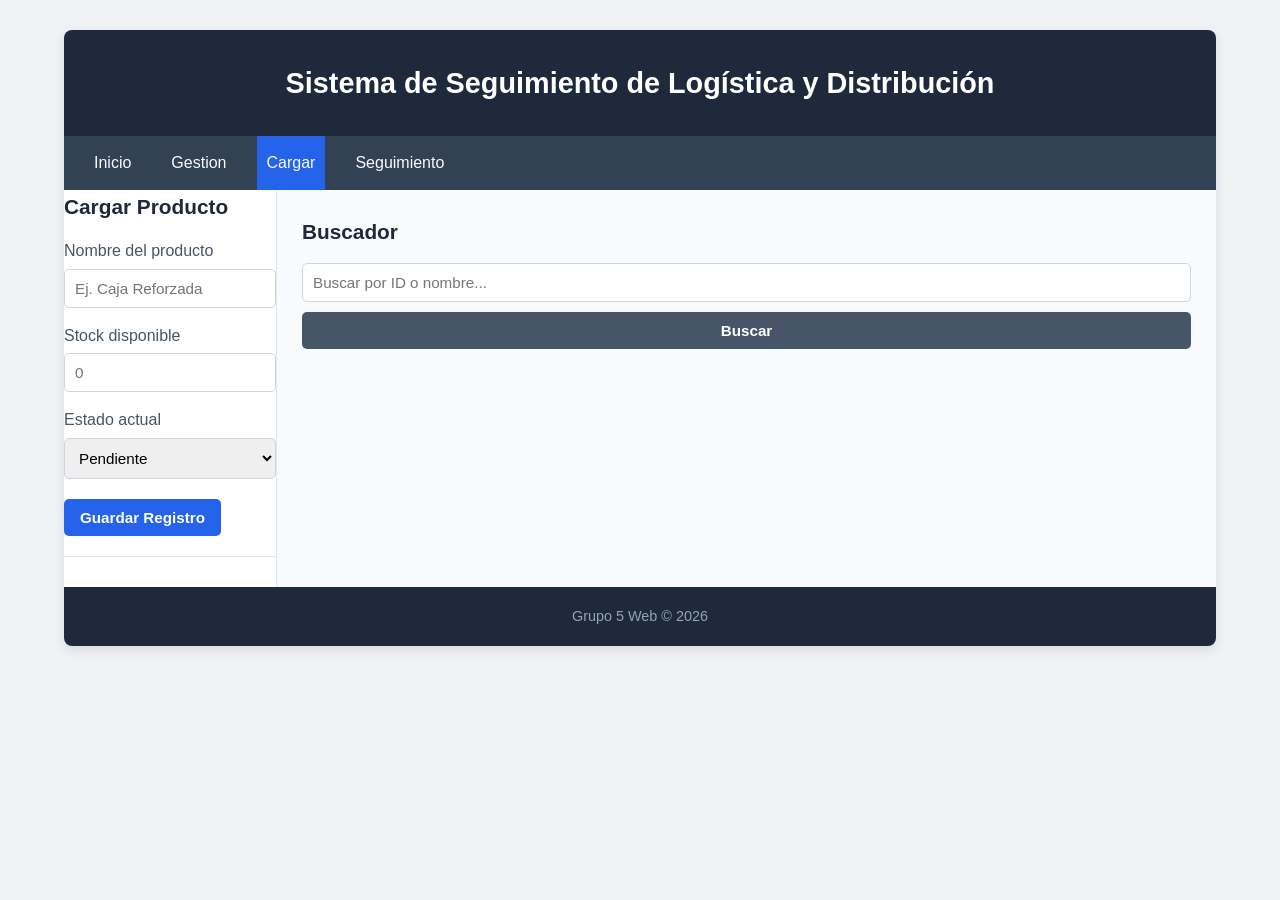
==== Frontend/cargas.html @ 02582727 "estructura y visuales actualizados" ====
<!DOCTYPE html>
<html lang="es">
<head>
    <meta charset="utf-8">
    <meta name="viewport" content="width=device-width, initial-scale=1.0">
    <title>Sistema de Seguimiento Logístico</title>
    <link rel="stylesheet" href="styles.css">
</head>
<body>
    <div id="container">
        <header>
            <h1>Sistema de Seguimiento de Logística y Distribución</h1>
        </header>

        <nav>
            <ul>
                <li><a href="index.html">Inicio</a></li>
                <li><a href="gestion.html">Gestion</a></li>
                <li><a href="cargas.html" class="activo">Cargar</a></li>
                <li><a href="seguimiento.html">Seguimiento</a></li>
            </ul>
        </nav>

        <div class="main-wrapper">
                <div class="card" id="formulario">
                    <h2>Cargar Producto</h2>
                    <form class="product-form">
                        <div class="form-group">
                            <label for="nombre">Nombre del producto</label>
                            <input type="text" id="nombre" placeholder="Ej. Caja Reforzada" required>
                        </div>

                        <div class="form-group">
                            <label for="stock">Stock disponible</label>
                            <input type="number" id="stock" min="0" placeholder="0" required>
                        </div>

                        <div class="form-group">
                            <label for="estado">Estado actual</label>
                            <select id="estado">
                                <option value="pendiente">Pendiente</option>
                                <option value="preparado">Preparado</option>
                                <option value="entregado">Entregado</option>
                            </select>
                        </div>

                        <button type="submit" class="btn-primary">Guardar Registro</button>
                    </form>
                </div>
            </section>

            <aside>
                <h2>Buscador</h2>
                <form class="search-form">
                    <input type="text" placeholder="Buscar por ID o nombre...">
                    <button type="submit" class="btn-secondary">Buscar</button>
                </form>
            </aside>
        </div>

        <footer>
            Grupo 5 Web &copy; 2026
        </footer>
    </div>
</body>
</html>
---- Frontend/styles.css ----
/* Reseteo básico para evitar problemas de medidas y márgenes */
* {
    box-sizing: border-box;
    margin: 0;
    padding: 0;
}

body {
    background-color: #f0f2f5;
    font-family: 'Segoe UI', Tahoma, Geneva, Verdana, sans-serif;
    color: #333;
    line-height: 1.6;
}

#container {
    width: 90%;
    max-width: 1200px;
    margin: 30px auto;
    background-color: #ffffff;
    border-radius: 8px;
    overflow: hidden;
    box-shadow: 0 4px 12px rgba(0, 0, 0, 0.1);
}

/* Cabecera */
header {
    background-color: #1e293b;
    color: #ffffff;
    padding: 30px 20px;
    text-align: center;
}

header h1 {
    font-size: 1.8rem;
    font-weight: 600;
}

/* Barra de navegación */
nav {
    background-color: #334155;
    padding: 0 20px;
}

nav ul {
    display: flex;
    list-style: none;
    gap: 20px;
}

nav ul li a {
    display: block;
    color: #f8fafc;
    text-decoration: none;
    padding: 14px 10px;
    font-weight: 500;
    transition: background-color 0.2s;
}

nav ul li a:hover {
    background-color: #475569;
}

/* Contenedor principal (Reemplaza float y clearfix) */
.main-wrapper {
    display: flex;
    flex-wrap: wrap;
}

#content {
    flex: 3; /* Ocupa el 75% del espacio */
    min-width: 300px;
    padding: 25px;
    background-color: #ffffff;
}

aside {
    flex: 1; /* Ocupa el 25% del espacio */
    min-width: 250px;
    padding: 25px;
    background-color: #f8fafc;
    border-left: 1px solid #e2e8f0;
}

/* Tarjetas internas */
.card {
    margin-bottom: 30px;
    padding-bottom: 20px;
    border-bottom: 1px solid #e2e8f0;
}

.card:last-child {
    border-bottom: none;
    margin-bottom: 0;
}

h2 {
    color: #1e293b;
    margin-bottom: 15px;
    font-size: 1.3rem;
}

/* Estilos de la tabla */
table {
    width: 100%;
    border-collapse: collapse;
    margin-top: 10px;
}

th, td {
    padding: 12px 15px;
    text-align: left;
    border-bottom: 1px solid #e2e8f0;
}

th {
    background-color: #f1f5f9;
    color: #475569;
    font-weight: 600;
    text-transform: uppercase;
    font-size: 0.85rem;
}

tr:hover {
    background-color: #f8fafc;
}

/* Etiquetas de estado */
.badge {
    padding: 4px 8px;
    border-radius: 4px;
    font-size: 0.8rem;
    font-weight: 600;
}

.pendiente {
    background-color: #fef3c7;
    color: #b45309;
}

.entregado {
    background-color: #dcfce7;
    color: #15803d;
}

.preparado {
    background-color: #cbd5e1;
    color: #1e51dd;
}

/* Formularios */
.form-group {
    margin-bottom: 15px;
}

label {
    display: block;
    margin-bottom: 5px;
    font-weight: 500;
    color: #475569;
}

input[type="text"],
input[type="number"],
select {
    width: 100%;
    padding: 10px;
    border: 1px solid #cbd5e1;
    border-radius: 5px;
    font-size: 0.95rem;
}

input:focus, select:focus {
    outline: none;
    border-color: #2563eb;
}

.search-form {
    display: flex;
    flex-direction: column;
    gap: 10px;
}

/* Botones */
button {
    padding: 10px 16px;
    border: none;
    border-radius: 5px;
    font-size: 0.95rem;
    font-weight: 600;
    cursor: pointer;
    transition: background-color 0.2s;
}

.btn-primary {
    background-color: #2563eb;
    color: white;
    display: block;
    text-align: center; 
    text-decoration: none; 
    margin-top: 20px;
}

.btn-primary:hover {
    background-color: #1d4ed8;
}

.btn-secondary {
    background-color: #475569;
    color: white;
}

.btn-secondary:hover {
    background-color: #334155;
}

.kpi-container {
    display: flex;
    gap: 15px;
    margin-bottom: 25px;
    flex-wrap: wrap;
}
.kpi-card {
    flex: 1;
    background-color: #f8fafc;
    border: 1px solid #e2e8f0;
    border-radius: 8px;
    padding: 15px;
    text-align: center;
}
.kpi-number {
    font-size: 2rem;
    font-weight: bold;
    color: #2563eb;
}

nav ul li a.activo{
    background-color: #2563eb;
}

.tracking-search {
    display: flex;
    gap: 10px;

}

.timeline {
    list-style: none;
    border-left: 3px solid #cbd5e1;
    padding-left: 20px;
}

.timeline li {
    margin-bottom: 15px;
    color: #64748b;
}

.timeline li.completado {
    color: #15803d;
    font-weight: 500;
}

.timeline li.actual{
    color: #2563eb;
    font-weight: bold;
}

.detail-list {
    list-style: none;
}
.detail-list li{
    margin-bottom: 10px;
}

     /* Pie de página */
footer {
    background-color: #1e293b;
    color: #94a3b8;
    text-align: center;
    padding: 18px;
    font-size: 0.9rem;
}
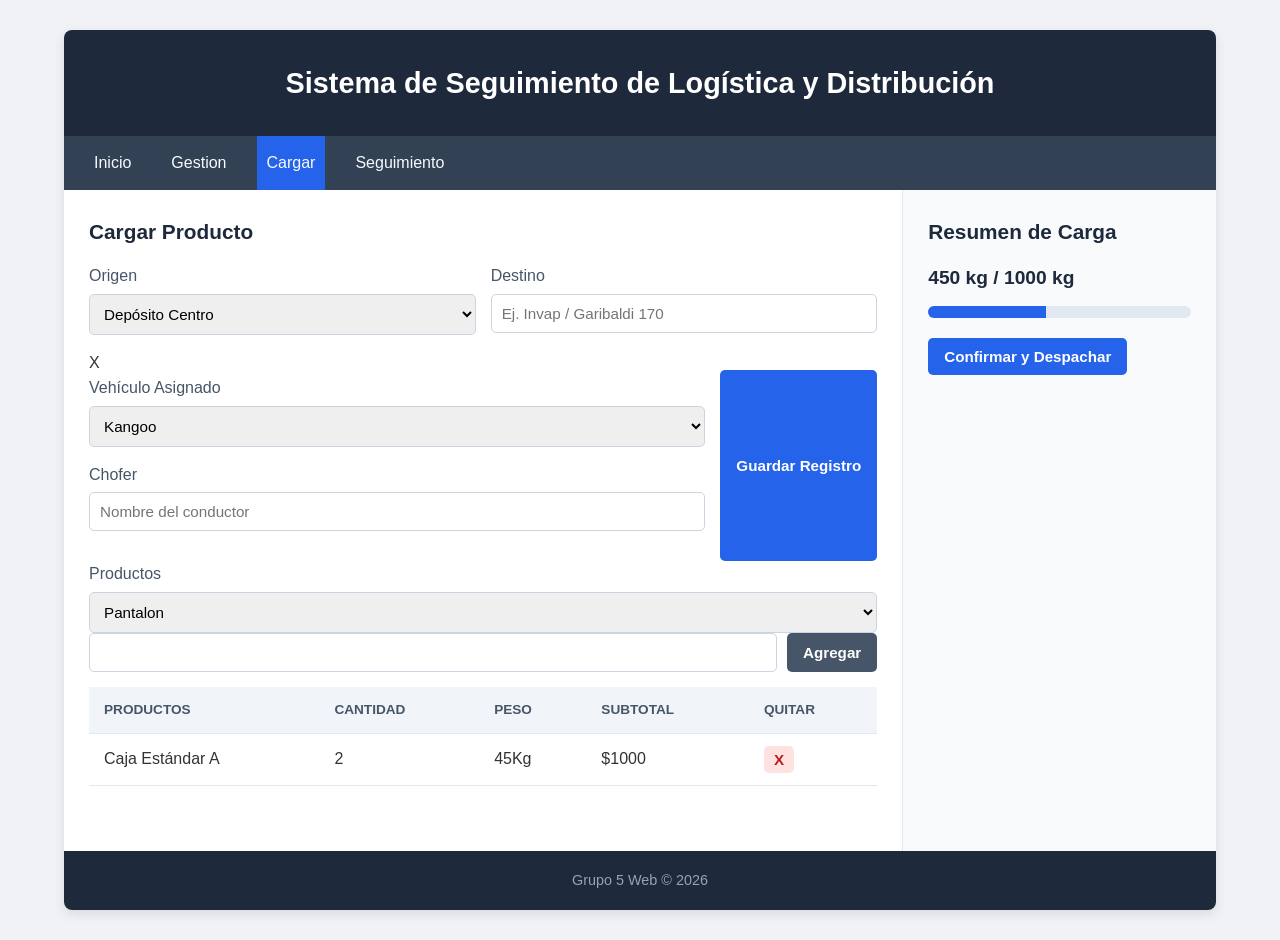
==== commit dcc6f335: "Diseño Final Pagina Web" ====
--- a/Frontend/cargas.html
+++ b/Frontend/cargas.html
@@ -22,39 +22,86 @@
         </nav>
 
         <div class="main-wrapper">
-                <div class="card" id="formulario">
+            <section id="content">
+                <div class="card">
                     <h2>Cargar Producto</h2>
-                    <form class="product-form">
-                        <div class="form-group">
-                            <label for="nombre">Nombre del producto</label>
-                            <input type="text" id="nombre" placeholder="Ej. Caja Reforzada" required>
+                    <form id="carga-form">
+                        <div class="form-row">
+                            <div class="form-group">
+                                <label for="origen">Origen</label>
+                                <select name="origen" id="origen">
+                                    <option value="centro">Depósito Centro</option>
+                                    <option value="melipal">Depósito Melipal</option>
+                                    <option value="dina-huapi">Depósito Dina Huapi</option>
+                                </select>
+                            </div>
+                            <div class="form-group">
+                                <label for="destino">Destino</label>
+                                <input type="text" id="destino" placeholder="Ej. Invap / Garibaldi 170">
+                            </div>
                         </div>
-
-                        <div class="form-group">
-                            <label for="stock">Stock disponible</label>
-                            <input type="number" id="stock" min="0" placeholder="0" required>
+                        <div class="form-row">
+                            <div class="form-group">X
+                                <div class="form-group">
+                                    <label for="vehiculo">Vehículo Asignado</label>
+                                    <select name="vehiculo" id="vehiculo">
+                                        <option value="kangoo">Kangoo</option>
+                                        <option value="amarok">Amarok</option>
+                                        <option value="camion">Camión</option>
+                                        <option value="moto">Moto</option>
+                                    </select>
+                            </div>
+                            <div class="form-group">
+                                <label for="chofer">Chofer</label>
+                                    <input type="text" id="chofer" placeholder="Nombre del conductor">
+                                </div>
                         </div>
-
-                        <div class="form-group">
-                            <label for="estado">Estado actual</label>
-                            <select id="estado">
-                                <option value="pendiente">Pendiente</option>
-                                <option value="preparado">Preparado</option>
-                                <option value="entregado">Entregado</option>
-                            </select>
-                        </div>
-
                         <button type="submit" class="btn-primary">Guardar Registro</button>
                     </form>
+                </div>
+                <div class="card">
+                    <label for="productos">Productos</label>
+                    <select>
+                        <option value="pantalon">Pantalon</option>
+                        <option value="campera">Campera</option>
+                        <option value="remera">Remera</option>
+                        <option value="buzo">Buzo</option>
+                    </select>
+                    <div class="add-product-row">
+                        <input type="number">
+                        <button type="button" class="btn-secondary">Agregar</button>
+                    </div>
+                
+                    <table>                        
+                        <thead>
+                            <tr>
+                                <th>Productos</th>
+                                <th>Cantidad</th>
+                                <th>Peso</th>
+                                <th>SubTotal</th>
+                                <th>Quitar</th>
+                            </tr>
+                        </thead>
+                        <tbody id="productos-body">
+                            <tr>
+                                <td>Caja Estándar A</td>
+                                <td>2</td>
+                                <td>45Kg</td>
+                                <td>$1000</td>
+                                <td><button type="button" class="btn-delete">X</button></td>
+                            </tr>
+                        </tbody>
+                    </table>
                 </div>
             </section>
 
             <aside>
-                <h2>Buscador</h2>
-                <form class="search-form">
-                    <input type="text" placeholder="Buscar por ID o nombre...">
-                    <button type="submit" class="btn-secondary">Buscar</button>
-                </form>
+                <h2>Resumen de Carga</h2>
+                <p class="peso-total">450 kg / 1000 kg</p>
+                    <div class="progress-bar">
+                        <div class="progress-fill"></div>
+                    </div>
+                   <button type="submit" form="carga-form" class="btn-primary">Confirmar y Despachar</button>
             </aside>
         </div>
 
--- a/Frontend/styles.css
+++ b/Frontend/styles.css
@@ -270,8 +270,77 @@
 .detail-list li{
     margin-bottom: 10px;
 }
-
-     /* Pie de página */
+.form-row {
+    display: flex;
+    gap: 15px;
+}
+.form-group {
+    flex: 1;
+}
+/* Fila para agregar productos */
+.add-product-row {
+    display: flex;
+    gap: 10px;
+    margin-bottom: 15px;
+}
+
+/* Botón eliminar de tabla */
+.btn-delete {
+    background-color: #fee2e2;
+    color: #b91c1c;
+    padding: 5px 10px;
+}
+
+.btn-delete:hover {
+    background-color: #fecaca;
+}
+
+/* Barra de progreso en Aside */
+.peso-total {
+    font-size: 1.2rem;
+    font-weight: bold;
+    color: #1e293b;
+}
+
+.progress-bar {
+    width: 100%;
+    height: 12px;
+    background-color: #e2e8f0;
+    border-radius: 6px;
+    overflow: hidden;
+    margin: 12px 0;
+}
+
+.progress-fill {
+    width: 45%;
+    height: 100%;
+    background-color: #2563eb;
+}
+
+.tabs {
+    display: flex; 
+    gap: 10px; 
+    margin-bottom: 20px; 
+    border-bottom: 2px solid #e2e8f0; 
+    padding-bottom: 10px;
+}
+
+.tab-btn { 
+    background-color: #f1f5f9;
+     color: #475569;
+}
+.tab-btn.active{
+    background-color: #2563eb;
+     color: #ffffff;
+}
+.btn-edit{
+    background-color: #fef3c7;
+    color: #b45309; 
+    padding: 5px 10px; 
+    margin-right: 5px;
+}
+
+/* Pie de página */
 footer {
     background-color: #1e293b;
     color: #94a3b8;
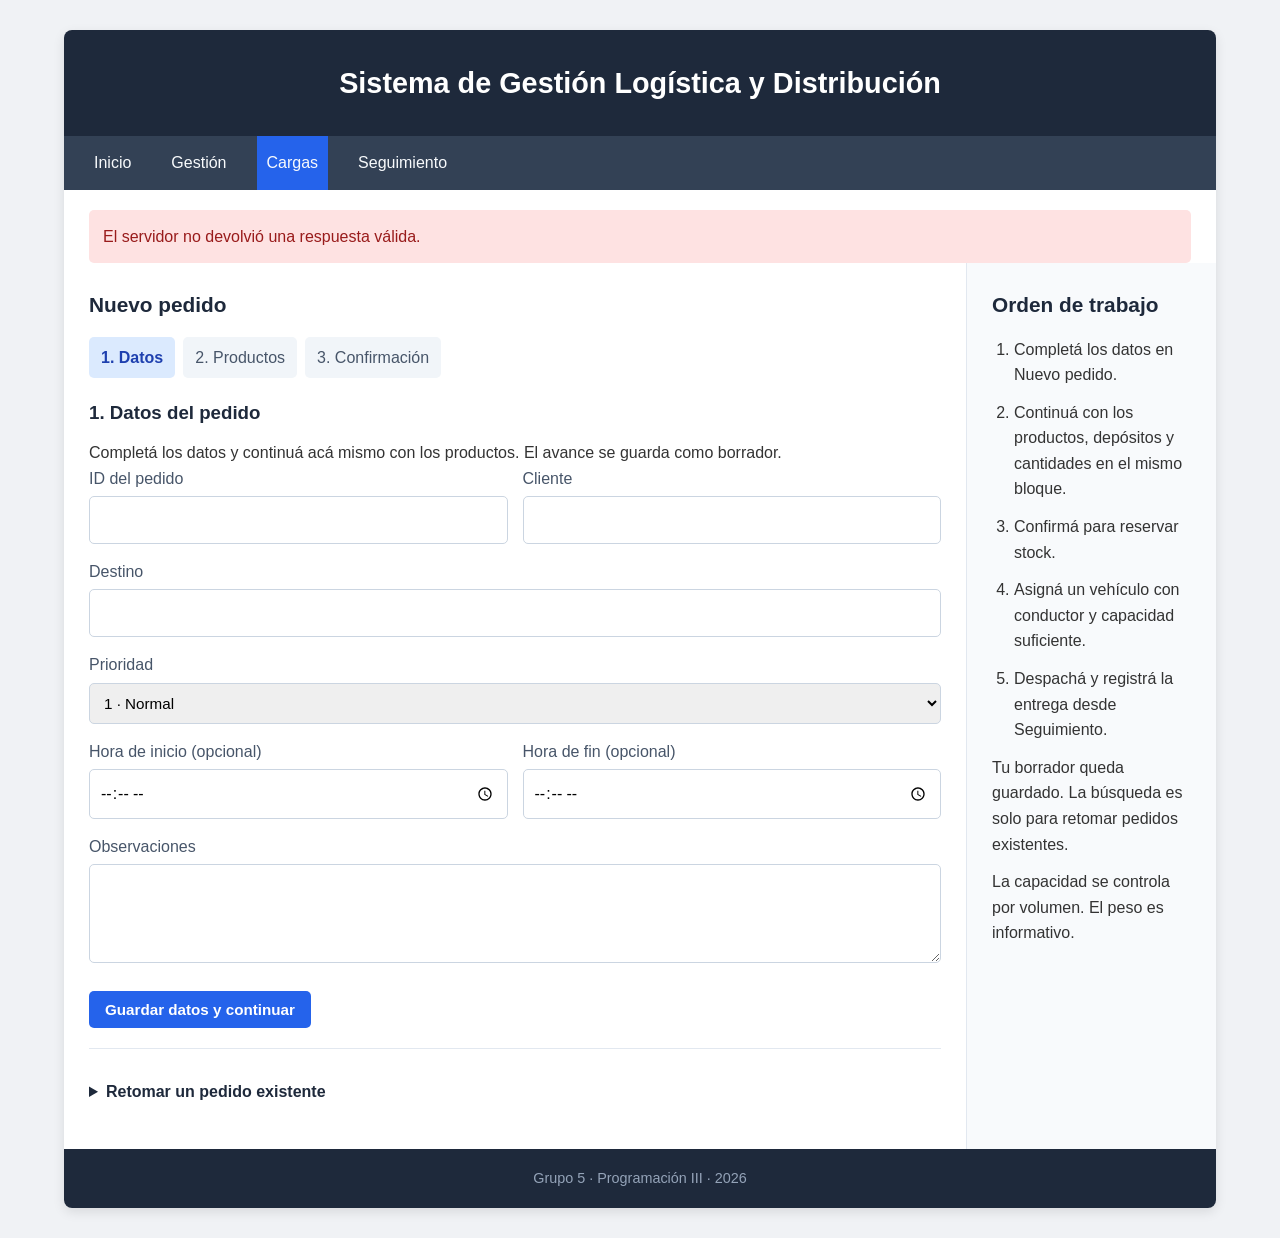
==== commit e020d619: "feat: integrar web, espacio de depositos y flujo de pedidos" ====
--- a/Frontend/cargas.html
+++ b/Frontend/cargas.html
@@ -1,113 +1,38 @@
 <!DOCTYPE html>
 <html lang="es">
 <head>
-    <meta charset="utf-8">
-    <meta name="viewport" content="width=device-width, initial-scale=1.0">
-    <title>Sistema de Seguimiento Logístico</title>
-    <link rel="stylesheet" href="styles.css">
+<meta charset="utf-8"><meta name="viewport" content="width=device-width, initial-scale=1">
+<title>Pedidos y despacho · Gestión Logística</title><link rel="stylesheet" href="styles.css">
+<script src="api.js" defer></script><script src="carga.js" defer></script>
 </head>
-<body>
-    <div id="container">
-        <header>
-            <h1>Sistema de Seguimiento de Logística y Distribución</h1>
-        </header>
-
-        <nav>
-            <ul>
-                <li><a href="index.html">Inicio</a></li>
-                <li><a href="gestion.html">Gestion</a></li>
-                <li><a href="cargas.html" class="activo">Cargar</a></li>
-                <li><a href="seguimiento.html">Seguimiento</a></li>
-            </ul>
-        </nav>
-
-        <div class="main-wrapper">
-            <section id="content">
-                <div class="card">
-                    <h2>Cargar Producto</h2>
-                    <form id="carga-form">
-                        <div class="form-row">
-                            <div class="form-group">
-                                <label for="origen">Origen</label>
-                                <select name="origen" id="origen">
-                                    <option value="centro">Depósito Centro</option>
-                                    <option value="melipal">Depósito Melipal</option>
-                                    <option value="dina-huapi">Depósito Dina Huapi</option>
-                                </select>
-                            </div>
-                            <div class="form-group">
-                                <label for="destino">Destino</label>
-                                <input type="text" id="destino" placeholder="Ej. Invap / Garibaldi 170">
-                            </div>
-                        </div>
-                        <div class="form-row">
-                            <div class="form-group">X
-                                <div class="form-group">
-                                    <label for="vehiculo">Vehículo Asignado</label>
-                                    <select name="vehiculo" id="vehiculo">
-                                        <option value="kangoo">Kangoo</option>
-                                        <option value="amarok">Amarok</option>
-                                        <option value="camion">Camión</option>
-                                        <option value="moto">Moto</option>
-                                    </select>
-                            </div>
-                            <div class="form-group">
-                                <label for="chofer">Chofer</label>
-                                    <input type="text" id="chofer" placeholder="Nombre del conductor">
-                                </div>
-                        </div>
-                        <button type="submit" class="btn-primary">Guardar Registro</button>
-                    </form>
-                </div>
-                <div class="card">
-                    <label for="productos">Productos</label>
-                    <select>
-                        <option value="pantalon">Pantalon</option>
-                        <option value="campera">Campera</option>
-                        <option value="remera">Remera</option>
-                        <option value="buzo">Buzo</option>
-                    </select>
-                    <div class="add-product-row">
-                        <input type="number">
-                        <button type="button" class="btn-secondary">Agregar</button>
-                    </div>
-                
-                    <table>                        
-                        <thead>
-                            <tr>
-                                <th>Productos</th>
-                                <th>Cantidad</th>
-                                <th>Peso</th>
-                                <th>SubTotal</th>
-                                <th>Quitar</th>
-                            </tr>
-                        </thead>
-                        <tbody id="productos-body">
-                            <tr>
-                                <td>Caja Estándar A</td>
-                                <td>2</td>
-                                <td>45Kg</td>
-                                <td>$1000</td>
-                                <td><button type="button" class="btn-delete">X</button></td>
-                            </tr>
-                        </tbody>
-                    </table>
-                </div>
-            </section>
-
-            <aside>
-                <h2>Resumen de Carga</h2>
-                <p class="peso-total">450 kg / 1000 kg</p>
-                    <div class="progress-bar">
-                        <div class="progress-fill"></div>
-                    </div>
-                   <button type="submit" form="carga-form" class="btn-primary">Confirmar y Despachar</button>
-            </aside>
-        </div>
-
-        <footer>
-            Grupo 5 Web &copy; 2026
-        </footer>
-    </div>
-</body>
-</html>
+<body><div id="container">
+<header><h1>Sistema de Gestión Logística y Distribución</h1></header>
+<nav aria-label="Navegación principal"><ul><li><a href="index.html">Inicio</a></li><li><a href="gestion.html">Gestión</a></li><li><a href="cargas.html" class="activo" aria-current="page">Cargas</a></li><li><a href="seguimiento.html">Seguimiento</a></li></ul></nav>
+<div id="mensaje" class="message" role="status" aria-live="polite" hidden></div>
+<div class="main-wrapper"><main id="content">
+<section class="card pedido-flujo" aria-labelledby="nuevo-pedido-titulo"><h2 id="nuevo-pedido-titulo">Nuevo pedido</h2>
+<ol id="pasos-pedido" class="pedido-pasos" aria-label="Progreso del pedido"><li aria-current="step">1. Datos</li><li>2. Productos</li><li>3. Confirmación</li></ol>
+<div id="crear-seccion"><h3>1. Datos del pedido</h3><p>Completá los datos y continuá acá mismo con los productos. El avance se guarda como borrador.</p><form id="pedido-form">
+<div class="form-row"><div class="form-group"><label for="id-pedido">ID del pedido</label><input id="id-pedido" required maxlength="64" pattern="[A-Za-z0-9_\-]+" title="Letras, números, guion o guion bajo"></div><div class="form-group"><label for="cliente">Cliente</label><input id="cliente" required maxlength="200"></div></div>
+<div class="form-group"><label for="destino">Destino</label><input id="destino" required maxlength="200"></div>
+<div class="form-group"><label for="prioridad">Prioridad</label><select id="prioridad"><option value="1">1 · Normal</option><option value="2">2 · Urgente</option><option value="3">3 · Crítica</option></select></div>
+<div class="form-row"><div class="form-group"><label for="hora-inicio">Hora de inicio (opcional)</label><input id="hora-inicio" type="time"></div><div class="form-group"><label for="hora-fin">Hora de fin (opcional)</label><input id="hora-fin" type="time"></div></div>
+<div class="form-group"><label for="observaciones">Observaciones</label><textarea id="observaciones" maxlength="2000" rows="3"></textarea></div>
+<button type="submit" class="btn-primary">Guardar datos y continuar</button></form></div>
+<section id="pedido-detalle" hidden>
+<div class="card"><h3>1. Datos guardados</h3><p><strong id="pedido-titulo">Pedido</strong></p><p>Estado: <strong id="pedido-estado"></strong></p><p id="pedido-info"></p><p>Vehículo: <strong id="vehiculo-actual"></strong></p><p>Volumen total: <strong id="volumen-total"></strong> m³</p>
+<div class="actions"><a id="ver-seguimiento" class="btn-secondary" href="seguimiento.html">Ver seguimiento</a><a href="cargas.html">Crear otro pedido</a></div></div>
+<div class="card"><h3 id="productos-titulo" tabindex="-1">2. Productos</h3><form id="item-form"><fieldset id="item-campos">
+<div class="form-group"><label for="producto-pedido">Producto del pedido</label><select id="producto-pedido" required></select></div><div class="form-group"><label for="deposito-pedido">Depósito de origen</label><select id="deposito-pedido" required></select></div>
+<div class="form-group"><label for="cantidad-pedido">Cantidad total</label><input id="cantidad-pedido" type="number" min="1" max="9007199254740991" step="1" required></div><p>Guardar reemplaza la cantidad anterior de ese producto y depósito.</p>
+<button type="submit" class="btn-secondary">Guardar cantidad</button></fieldset></form>
+<div class="table-scroll"><table><thead><tr><th>Producto</th><th>Depósito</th><th>Cantidad</th><th>Volumen (m³)</th></tr></thead><tbody id="items-body"></tbody></table></div><p id="sin-items">Todavía no agregaste productos al pedido.</p></div>
+<div class="card"><h3>3. Confirmación y despacho</h3>
+<form id="confirmar-form"><p>Revisá los productos antes de confirmar y reservar el stock.</p><p id="ayuda-confirmar">Agregá al menos un producto para poder confirmar.</p><button type="submit" class="btn-primary" aria-describedby="ayuda-confirmar">Confirmar pedido</button></form>
+<form id="vehiculo-form"><div class="form-group"><label for="vehiculo">Vehículo disponible</label><select id="vehiculo" required></select></div><button type="submit" class="btn-secondary">Asignar vehículo</button></form>
+<form id="despachar-form"><button type="submit" class="btn-primary">Despachar pedido</button></form>
+<form id="cancelar-form"><button type="submit" class="btn-delete">Cancelar pedido</button></form></div></section></section>
+<details class="card retomar-pedido" id="retomar-seccion"><summary>Retomar un pedido existente</summary><form id="recuperar-form" class="tracking-search"><div class="form-group"><label for="recuperar-id">Código para recuperar</label><input id="recuperar-id" required maxlength="64"></div><button type="submit" class="btn-secondary">Abrir pedido</button></form></details>
+</main><aside><h2>Orden de trabajo</h2><ol class="instructions"><li>Completá los datos en Nuevo pedido.</li><li>Continuá con los productos, depósitos y cantidades en el mismo bloque.</li><li>Confirmá para reservar stock.</li><li>Asigná un vehículo con conductor y capacidad suficiente.</li><li>Despachá y registrá la entrega desde Seguimiento.</li></ol><p>Tu borrador queda guardado. La búsqueda es solo para retomar pedidos existentes.</p><p>La capacidad se controla por volumen. El peso es informativo.</p></aside></div>
+<footer>Grupo 5 · Programación III · 2026</footer>
+</div></body></html>
--- a/Frontend/styles.css
+++ b/Frontend/styles.css
@@ -23,6 +23,39 @@
 }
 
 /* Cabecera */
+* { box-sizing: border-box; }
+[hidden] { display: none !important; }
+input, textarea { width: 100%; padding: 10px; border: 1px solid #cbd5e1; border-radius: 5px; font: inherit; }
+textarea { resize: vertical; }
+fieldset { border: 0; min-width: 0; }
+fieldset:disabled { opacity: .65; }
+button:disabled { cursor: wait; opacity: .6; }
+button:focus-visible, a:focus-visible, input:focus-visible, select:focus-visible, textarea:focus-visible { outline: 3px solid #2563eb; outline-offset: 3px; }
+.message { margin: 20px 25px 0; padding: 14px; border-radius: 5px; overflow-wrap: anywhere; }
+.message--success { background: #dcfce7; color: #14532d; }
+.message--error { background: #fee2e2; color: #991b1b; }
+.message--warning { background: #fef3c7; color: #92400e; }
+.table-scroll { max-width: 100%; overflow-x: auto; }
+@media (max-width: 600px) {
+    .table-capacidad th, .table-capacidad td { padding: 8px 4px; font-size: .75rem; }
+}
+.actions { display: flex; flex-wrap: wrap; align-items: center; gap: 15px; margin-top: 15px; }
+.actions a.btn-secondary { text-decoration: none; padding: 10px 16px; border-radius: 5px; }
+.instructions { padding-left: 22px; }
+.instructions li, aside p { margin-bottom: 12px; }
+.pedido-pasos { display: flex; flex-wrap: wrap; gap: 8px; list-style: none; margin-bottom: 20px; }
+.pedido-pasos li { padding: 8px 12px; border-radius: 5px; background: #f1f5f9; color: #475569; }
+.pedido-pasos li[aria-current="step"] { background: #dbeafe; color: #1e40af; font-weight: 600; }
+.pedido-pasos li.completado { background: #dcfce7; color: #166534; }
+.pedido-flujo h3 { margin-bottom: 12px; color: #1e293b; }
+.pedido-flujo h3:focus { outline: 3px solid #2563eb; outline-offset: 3px; }
+.retomar-pedido summary { cursor: pointer; font-weight: 600; color: #1e293b; }
+.retomar-pedido[open] summary { margin-bottom: 15px; }
+.estado-borrador { background: #fef3c7; color: #92400e; }
+.estado-confirmado { background: #dbeafe; color: #1e40af; }
+.estado-despachado { background: #ede9fe; color: #5b21b6; }
+.estado-entregado { background: #dcfce7; color: #166534; }
+.estado-cancelado { background: #fee2e2; color: #991b1b; }
 header {
     background-color: #1e293b;
     color: #ffffff;
@@ -43,6 +76,7 @@
 
 nav ul {
     display: flex;
+    flex-wrap: wrap;
     list-style: none;
     gap: 20px;
 }
@@ -68,7 +102,8 @@
 
 #content {
     flex: 3; /* Ocupa el 75% del espacio */
-    min-width: 300px;
+    min-width: 0;
+    flex-basis: 600px;
     padding: 25px;
     background-color: #ffffff;
 }
@@ -195,8 +230,8 @@
     background-color: #2563eb;
     color: white;
     display: block;
-    text-align: center; 
-    text-decoration: none; 
+    text-align: center;
+    text-decoration: none;
     margin-top: 20px;
 }
 
@@ -239,6 +274,8 @@
 
 .tracking-search {
     display: flex;
+    flex-wrap: wrap;
+    align-items: end;
     gap: 10px;
 
 }
@@ -272,10 +309,12 @@
 }
 .form-row {
     display: flex;
+    flex-wrap: wrap;
     gap: 15px;
 }
 .form-group {
     flex: 1;
+    min-width: 170px;
 }
 /* Fila para agregar productos */
 .add-product-row {
@@ -318,14 +357,14 @@
 }
 
 .tabs {
-    display: flex; 
-    gap: 10px; 
-    margin-bottom: 20px; 
-    border-bottom: 2px solid #e2e8f0; 
+    display: flex;
+    gap: 10px;
+    margin-bottom: 20px;
+    border-bottom: 2px solid #e2e8f0;
     padding-bottom: 10px;
 }
 
-.tab-btn { 
+.tab-btn {
     background-color: #f1f5f9;
      color: #475569;
 }
@@ -335,8 +374,8 @@
 }
 .btn-edit{
     background-color: #fef3c7;
-    color: #b45309; 
-    padding: 5px 10px; 
+    color: #b45309;
+    padding: 5px 10px;
     margin-right: 5px;
 }
 
